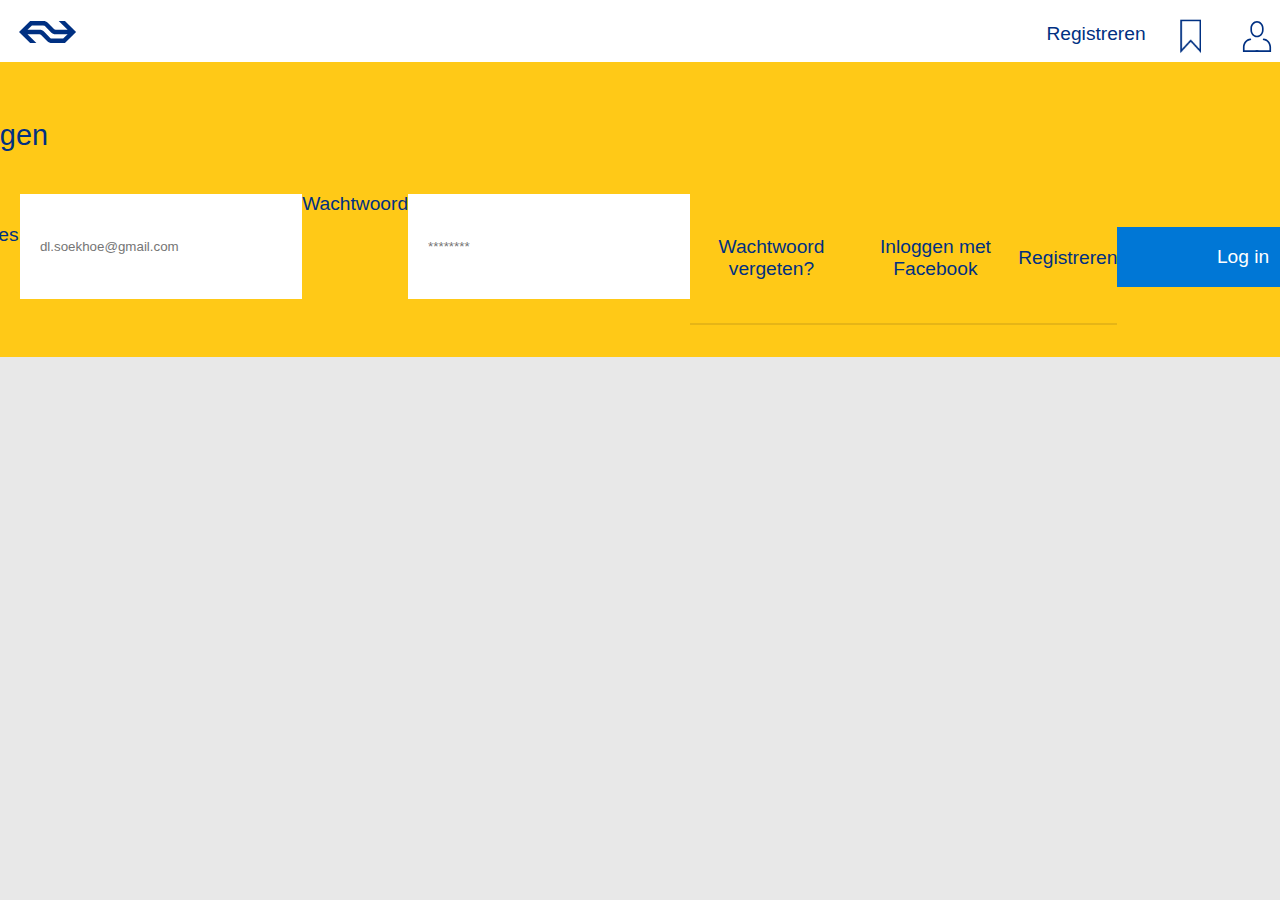
==== login.html @ 90391454 "NS verhalenwebsite" ====
<!DOCTYPE html>
<html lang="nl">
<head>
    <meta charset="UTF-8">
    <title>Login</title>
    <meta name="viewport" content="width=device-width, initial-scale=1">
    <!-- main css -->
    <link rel="stylesheet" href="css/style.css">
    <!-- font css -->
    <link rel="stylesheet" href="fonts/fonts.css">
</head>

  <body>
    <!--Navigatie-->
    <nav>
      <a href="index.html"><img alt="ns" src="images/logo.svg"></a>
      <a href="index.html"><img alt="bookmark" src="images/bookmark.png"></a>
      <a href="login.html"><img alt="account" src="images/account.svg"></a>
      <a href="registreren.html">Registreren</a>
    </nav>

    <main>
    <!--Formulier-->
    <form>
        <fieldset>
          <legend>Inloggen</legend>
            <label for="email">E-mailadres</label>
              <input type="text" name="email" placeholder="dl.soekhoe@gmail.com" required>
              <label for="password">Wachtwoord</label>
              <input type="password" name="password" placeholder="********" required pattern="(?=^.{8,}$)((?=.*\d)|(?=.*\W+))(?![.\n])(?=.*[A-Z])(?=.*[a-z]).*$">
              <button>Wachtwoord vergeten?</button>
              <button>Inloggen met Facebook</button>
              <button>Registreren</button>
              <input type="submit" value="Log in">
        </fieldset>
      </form>
    </main>
  </body>
</html>
---- css/style.css ----
/* http://meyerweb.com/eric/tools/css/reset/
   v2.0 | 20110126
   License: none (public domain)*/

/*Boxmodel die zich toepast op alle elementen*/
* {
    box-sizing: border-box;
} 

/*Body*/
body {
    background-color: #E8E8E8;
    font-family: 'ns_sans', 'Open Sans', sans-serif;
    line-height: 1.6em;
    color: #003082;
    font-size: 1.2rem;
    overflow-x: hidden;
    margin: 0;
}

/*Navigatie*/
nav {
  display: flex;
  flex-wrap: wrap;
  padding: 1em;
  background-color:#FFF;
  height:3.25em;
  width:100%;
  z-index:1000;
}

/*NS logo*/
nav a:first-child {
  margin:.1em 0 0 .5em;
  position:absolute;
  top: 1em;
  left: .5em;
  cursor: pointer;
}

/*Registreren*/
nav a:nth-child(2){
  position: absolute;
  right: 3.5em;
  top: -.09em;
  cursor: pointer;
}

/*Bookmark*/
nav a:nth-child(3){
  margin:.1em 0 0 .5em;
  position:absolute;
  right:.7em;
  top:.3em;
  width:2.4rem;
  cursor: pointer;
}

/*Account-Inloggen*/
nav a:last-child {
  margin:.1em 0 0 .5em;
  color: #003082;
  position:absolute;
  right:7em;
  top:.9em;
  cursor: pointer;
  text-decoration: none;
}

/*Iconen in navigatie*/
nav img {
  width: 3em;
}

/*Beweging account form*/
input {
 transition:all .2s;
}

/*Focus account form*/
input:focus {
 border: 2px solid #003082;
  transform: scale(1.1, 1.1);
}

/*Beweging bookmark icon*/
.bookmark {
    transition:all .2s;
}

/*Hover bookmark icon*/
.bookmark:hover {
    transform: scale(1.1,1.1);
}

/*Filter*/
form {
    border: none;
    margin: 0;
    display: flex;
    flex-wrap: wrap;
    justify-content: center;
    padding: 1em;
    background-color: #ffc917;
}

/*Elementen in filter*/
form a {
    text-decoration: none;
    color: white;
    padding: 1em;
}

/*Iconen in filter*/
form img {
    width: 0.8rem;
    height: auto;
    margin-left: 0.5em;
}

/*Opsommingen in filter*/
form ul li {
    list-style: circle;
    color: white;
    padding: 0.5em;
    margin-left: 2rem;
    list-style-type: none;
}

/*Hidden titels filter*/
.genre_noshow, .filteren_noshow, .duration_noshow {
    display: none;
    padding: 0;
    margin: 0;
}

/*Positie elementen filter*/
form div {
    position: relative;
}

/*Dropdown filter*/
.drop {
    display: block;
    position: absolute;
    top: 1.5em;
    background-color: #EBB91C;
    padding: 0.5em;
    z-index: 1;
    min-width: 10rem;
    font-size: 1rem;
    cursor: pointer;
}

/*Dropdown hover*/
.drop li:hover {
    background-color: #f1f1f1
}

/*Opmaak list filter*/
.filteren_noshow li {
    list-style: none;
    margin-left: 0.5em;
}

/*Main content*/
main{
    display: flex;
    flex-wrap: wrap;
    justify-content: center;
}

/*Artikelen*/
article {
    width: 25em;
    min-height: 10em;
    margin: 1em;
    background-color: white;
    padding: 1em;
}

/*Metadata styling*/
article a {
    color: #060922;
    text-decoration: none;
}

article footer {
    margin-top: 1em;
    display: flex;
    flex-wrap: wrap;
}

article p a {
    color: #0077D6;
}

/*Titel verhaal*/
h2 {
    margin: 0.2em 0 0.5em 0;
    color: #003082;
}

/*Afbeelding blind*/
.blind_cover {
    width: 25em;
    height:5em;
    background-image: url("blind_cover.png");
    background-repeat: no-repeat;
    background-size: 200%;
    background-position: top;
    background-color: #003082;
    position: relative;
    top: -1em;
    left: -1em;
}

/*Afbeelding paranoia*/
.paranoia_cover {
    width: 25em;
    height:5em;
    background-image: url("paranoia_cover.png");
    background-repeat: no-repeat;
    background-size: cover;
    background-position: top;
    background-color: #a59b94;
    position: relative;
    top: -1em;
    left: -1em;
}

/*Afbeelding kinderboek*/
.kinderboek {
    background-image: url("kinderboek_cover.png");
    background-repeat: no-repeat;
    background-size: cover;
    background-position: center;
    color: white;
    height: 20em;
    width: 52em;
    display: flex;
}

/*Kinderboek cover meta data*/
.kinderboek_cover {
    align-self: flex-end;
}

/*Meta data*/
address {
    font-size: 0.8em;
    margin-bottom: 1em;
}

/*Button naar kinderboek*/
a[href="kinderboek.html"] {
    text-decoration: none;
    background-color: #0077D6;
    color: white;
    padding: 0.5em 0.7em;
    box-shadow: 0px 0.1em 0px 0px rgba(0,0,0,0.2);
    transition: all .5s;
}

/*Hover button kinderboek*/
a[href="kinderboek.html"]:hover {
    background-color: #003082;
}

/*Beweging iconen*/
.zoom {
    transition:all .2s;
}

/*Beweging na hover iconen*/
.zoom:hover {
    transform: scale(1.1,1.1);
}

/*Handje iconen*/
article footer a {
  cursor: pointer;
}

/*Arrow*/
article p a img {
    width: 0.85em;
    height: auto;
    margin: 0 1em 0 0.5em;
}

/*Style iconen kinderboek*/
.kinderboek footer a {
    color: white;
    text-decoration: none;
}

/*Lees kinderboek verder arrow*/
a[href="kinderboek.html"] img {
    width: 15px;
    height: auto;
    margin: 0 0.5rem 0 0.5rem;
}

/*Like-Comment*/
article footer img {
    width: 1rem;
    height: auto;
    margin: 0 0.5rem 0 0.5rem;
}

/*Size like-Comment kinderboek*/
.kinderboek footer img {
    width: 1.3rem;
    height: auto;
}

/*Bookmark*/
article footer a:nth-of-type(3){
    margin-left: auto;
}

/*Verhaal smartphone*/
.smartphone {
  height: 100%;
  width: 100%
}

/*Verhaal tablet*/
.tablet {
  height: 100%;
  width: 100%
}

/*Verhaal desktop*/
.desktop {
  height: 100%;
  width: 100%
}


/*TABLET*/
@media only screen and (min-width: 30em) {
  .smartphone {
    display: none;
  }

  .desktop {
    display: none;
  }

}

/*Desktop*/
@media only screen and (min-width: 50em) and (max-width: 65em) {
    .tablet{
        display: none;
    }

    .desktop{
        display: block;
    }

    .kinderboek {
        height: 20em;
        width: 90%;
        display: flex;
    }

    .kinderboek footer{
        width: 85%;
    }
}

/*Tablet*/
@media (max-width: 40em) {
    article {
        width: 90%;
    }
    .blind_cover {
        width: 90%;
    }
    .paranoia_cover {
        width: 90%;
    }
    .drop {
        width: 80%;
        position: inherit;
    }
}

/*Smartphone*/
@media (max-width: 32em) {
    .drop {
        position: relative;
        top: 0;
    }
    form div {
        width: 100%;
        text-align: center;
        padding: 0.5em;
    }
    .drop {
        box-shadow: none;
        background-color: white;
        margin-top: 0.5em;
    }

    form ul li {
        color: #2e2e2e;
        padding: 0.3em;
        margin-left: 0;
    }
}

/*Titel form*/
legend {
  font-size: 1.5em;
  color: #003082;
}

/*Kopjes*/
label {
  color: #003082;
}

/*Form*/
form {
    width: 100%;
    margin-bottom: 1em;
    background: #ffc917;
    color: #003082;
    box-sizing: border-box;
}

/*Input velden*/
fieldset {
  font-size: 1em;
  border: none;
  margin: 0 auto;
  display: flex;
  margin-top: 2em;
  padding-top: 2em;
  padding-left: 2em;
}

/*Tekst opmaak*/
fieldset input:last-child {
  text-align: center;
}

/*Space input titel*/
input{
  margin-top: 0.4em;
  margin-bottom: 2em;
}

/*Email-ww*/
input[type="password"],
input[type="text"] {
  padding: 1.5em;
  border: none;
  width: 25em;
}

/*Button*/
input[type="submit"] {
  color: #FFFFFF;
  background-color: #0077D6;
  padding: .8em .8em;
  padding-right: 2em;
  padding-left: 2em;
  margin-top: 2em;
  line-height: 1.5em;
  font-size: 1em;
  border: none;
  text-decoration: none;
  cursor: pointer;
  width: 15em;
}

/*Hover button*/
input[type="submit"]:hover {
  background-color: #005CA0;
  box-shadow: 0 -0.125rem 0 #005CA0 inset;
}

/*WW vergeten etc.*/
button {
    color: #003082;
    border-bottom: 2px solid rgba(7, 7, 33, 0.1);
    display: inline-block;
    padding: 0 0 0.65rem;
    margin-top: 0.9rem;
    box-shadow: none;
    background: transparent;
    outline: none;
    border-top: none;
    border-left: none;
    border-right: none;
    font-size: 1em;
}
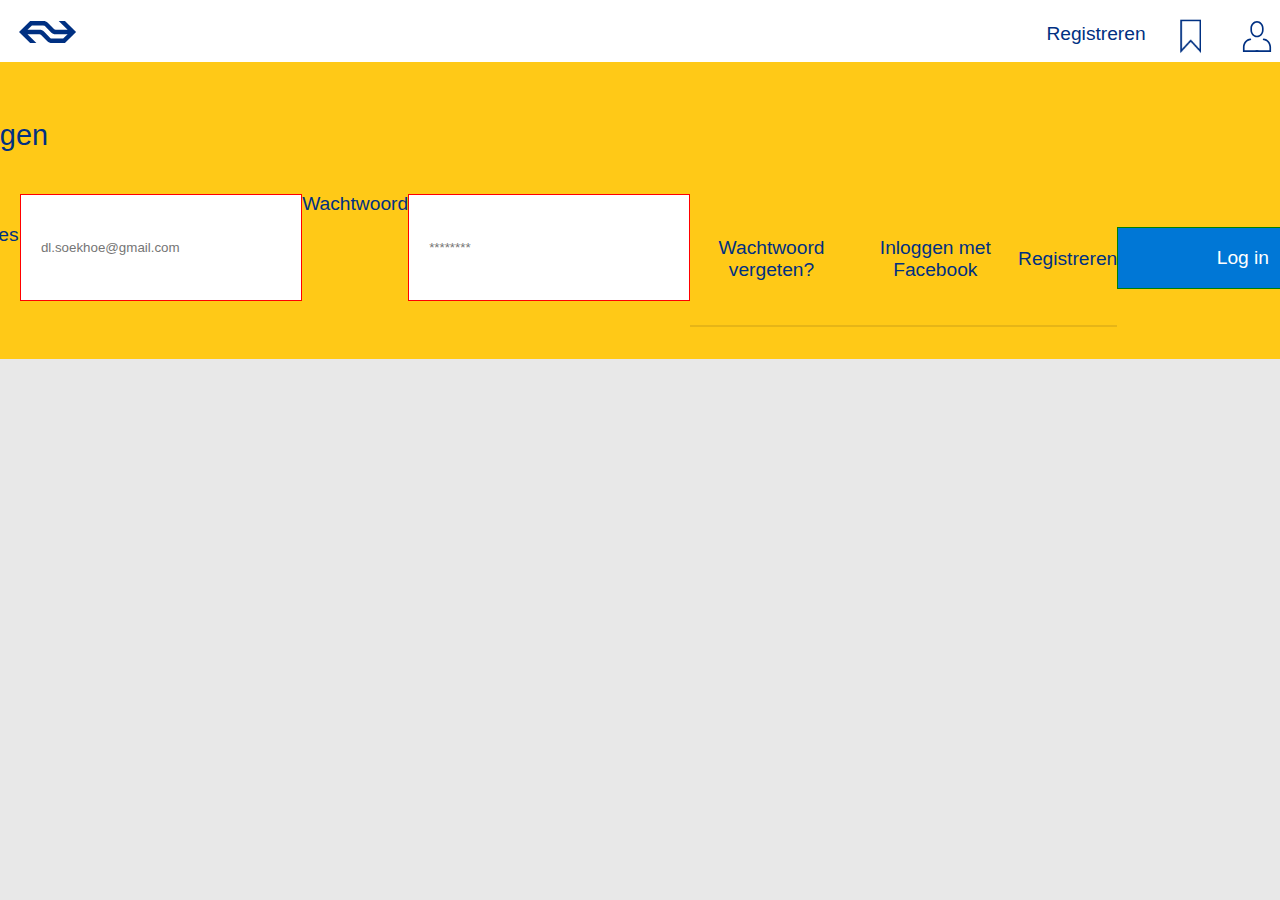
==== commit 43c87859: "form states" ====
--- a/login.html
+++ b/login.html
@@ -25,9 +25,9 @@
         <fieldset>
           <legend>Inloggen</legend>
             <label for="email">E-mailadres</label>
-              <input type="text" name="email" placeholder="dl.soekhoe@gmail.com" required>
+              <input id="email" type="email" name="email" placeholder="dl.soekhoe@gmail.com" required>
               <label for="password">Wachtwoord</label>
-              <input type="password" name="password" placeholder="********" required pattern="(?=^.{8,}$)((?=.*\d)|(?=.*\W+))(?![.\n])(?=.*[A-Z])(?=.*[a-z]).*$">
+              <input id="password" type="password" name="password" placeholder="********" required pattern="(?=^.{8,}$)((?=.*\d)|(?=.*\W+))(?![.\n])(?=.*[A-Z])(?=.*[a-z]).*$">
               <button>Wachtwoord vergeten?</button>
               <button>Inloggen met Facebook</button>
               <button>Registreren</button>
--- a/css/style.css
+++ b/css/style.css
@@ -352,39 +352,29 @@
 }
 
 /*Desktop*/
-@media only screen and (min-width: 50em) and (max-width: 65em) {
+@media only screen and (min-width: 50em){
     .tablet{
         display: none;
     }
 
     .desktop{
         display: block;
-    }
-
-    .kinderboek {
-        height: 20em;
-        width: 90%;
-        display: flex;
-    }
-
-    .kinderboek footer{
-        width: 85%;
     }
 }
 
 /*Tablet*/
 @media (max-width: 40em) {
     article {
-        width: 90%;
+        width: 90vw;
     }
     .blind_cover {
-        width: 90%;
+        width: 90vw;
     }
     .paranoia_cover {
-        width: 90%;
+        width: 90vw;
     }
     .drop {
-        width: 80%;
+        width: 80vw;
         position: inherit;
     }
 }
@@ -449,6 +439,13 @@
   text-align: center;
 }
 
+fieldset ul {
+  width: 100%;
+  display: flex;
+  justify-content: space-around;
+  padding:0;
+}
+
 /*Space input titel*/
 input{
   margin-top: 0.4em;
@@ -457,7 +454,9 @@
 
 /*Email-ww*/
 input[type="password"],
-input[type="text"] {
+input[type="text"],
+input[type="email"], 
+input[type="tel"] {
   padding: 1.5em;
   border: none;
   width: 25em;
@@ -483,6 +482,13 @@
 input[type="submit"]:hover {
   background-color: #005CA0;
   box-shadow: 0 -0.125rem 0 #005CA0 inset;
+}
+
+input:valid {
+  border: 1px solid green;
+}
+input:invalid {
+  border: 1px solid red;
 }
 
 /*WW vergeten etc.*/
